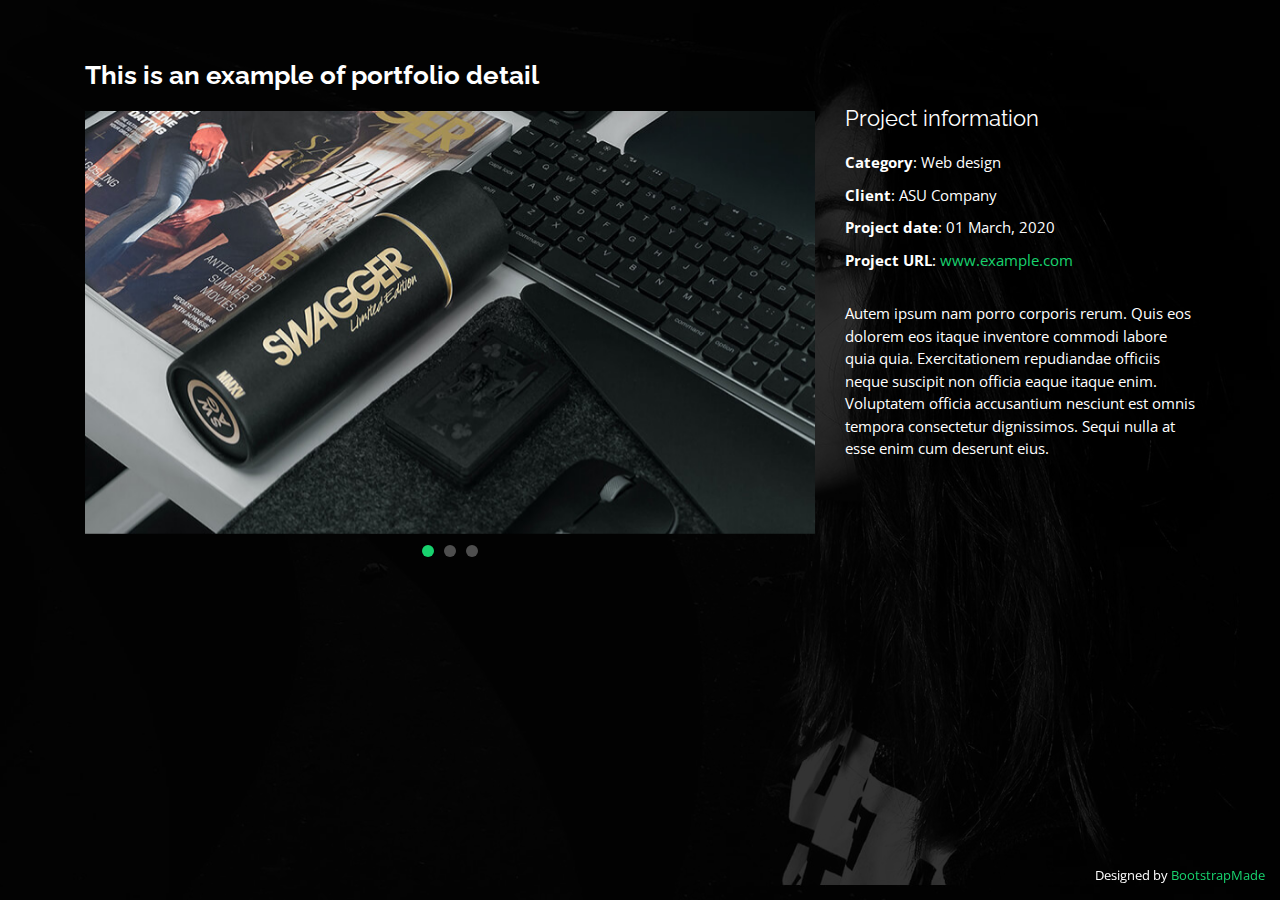
==== portfolio-details.html @ da1fe74c "add new layout" ====
<!DOCTYPE html>
<html lang="en">

<head>
  <meta charset="utf-8">
  <meta content="width=device-width, initial-scale=1.0" name="viewport">

  <title>Portfolio Details - Personal Bootstrap Template</title>
  <meta content="" name="descriptison">
  <meta content="" name="keywords">

  <!-- Favicons -->
  <link href="assets/img/favicon.png" rel="icon">
  <link href="assets/img/apple-touch-icon.png" rel="apple-touch-icon">

  <!-- Google Fonts -->
  <link href="https://fonts.googleapis.com/css?family=Open+Sans:300,300i,400,400i,600,600i,700,700i|Raleway:300,300i,400,400i,500,500i,600,600i,700,700i|Poppins:300,300i,400,400i,500,500i,600,600i,700,700i" rel="stylesheet">

  <!-- Vendor CSS Files -->
  <link href="assets/vendor/bootstrap/css/bootstrap.min.css" rel="stylesheet">
  <link href="assets/vendor/icofont/icofont.min.css" rel="stylesheet">
  <link href="assets/vendor/remixicon/remixicon.css" rel="stylesheet">
  <link href="assets/vendor/owl.carousel/assets/owl.carousel.min.css" rel="stylesheet">
  <link href="assets/vendor/boxicons/css/boxicons.min.css" rel="stylesheet">
  <link href="assets/vendor/venobox/venobox.css" rel="stylesheet">

  <!-- Template Main CSS File -->
  <link href="assets/css/style.css" rel="stylesheet">

  <!-- =======================================================
  * Template Name: Personal - v2.3.0
  * Template URL: https://bootstrapmade.com/personal-free-resume-bootstrap-template/
  * Author: BootstrapMade.com
  * License: https://bootstrapmade.com/license/
  ======================================================== -->
</head>

<body>

  <main id="main">

    <!-- ======= Portfolio Details ======= -->
    <div id="portfolio-details" class="portfolio-details">
      <div class="container">

        <div class="row">

          <div class="col-lg-8">
            <h2 class="portfolio-title">This is an example of portfolio detail</h2>
            <div class="owl-carousel portfolio-details-carousel">
              <img src="assets/img/portfolio/portfolio-details-1.jpg" class="img-fluid" alt="">
              <img src="assets/img/portfolio/portfolio-details-2.jpg" class="img-fluid" alt="">
              <img src="assets/img/portfolio/portfolio-details-3.jpg" class="img-fluid" alt="">
            </div>
          </div>

          <div class="col-lg-4 portfolio-info">
            <h3>Project information</h3>
            <ul>
              <li><strong>Category</strong>: Web design</li>
              <li><strong>Client</strong>: ASU Company</li>
              <li><strong>Project date</strong>: 01 March, 2020</li>
              <li><strong>Project URL</strong>: <a href="#">www.example.com</a></li>
            </ul>

            <p>
              Autem ipsum nam porro corporis rerum. Quis eos dolorem eos itaque inventore commodi labore quia quia. Exercitationem repudiandae officiis neque suscipit non officia eaque itaque enim. Voluptatem officia accusantium nesciunt est omnis tempora consectetur dignissimos. Sequi nulla at esse enim cum deserunt eius.
            </p>
          </div>

        </div>

      </div>
    </div><!-- End Portfolio Details -->

  </main><!-- End #main -->

  <div class="credits">
    <!-- All the links in the footer should remain intact. -->
    <!-- You can delete the links only if you purchased the pro version. -->
    <!-- Licensing information: https://bootstrapmade.com/license/ -->
    <!-- Purchase the pro version with working PHP/AJAX contact form: https://bootstrapmade.com/personal-free-resume-bootstrap-template/ -->
    Designed by <a href="https://bootstrapmade.com/">BootstrapMade</a>
  </div>

  <!-- Vendor JS Files -->
  <script src="assets/vendor/jquery/jquery.min.js"></script>
  <script src="assets/vendor/bootstrap/js/bootstrap.bundle.min.js"></script>
  <script src="assets/vendor/jquery.easing/jquery.easing.min.js"></script>
  <script src="assets/vendor/php-email-form/validate.js"></script>
  <script src="assets/vendor/waypoints/jquery.waypoints.min.js"></script>
  <script src="assets/vendor/counterup/counterup.min.js"></script>
  <script src="assets/vendor/owl.carousel/owl.carousel.min.js"></script>
  <script src="assets/vendor/isotope-layout/isotope.pkgd.min.js"></script>
  <script src="assets/vendor/venobox/venobox.min.js"></script>

  <!-- Template Main JS File -->
  <script src="assets/js/main.js"></script>

</body>

</html>
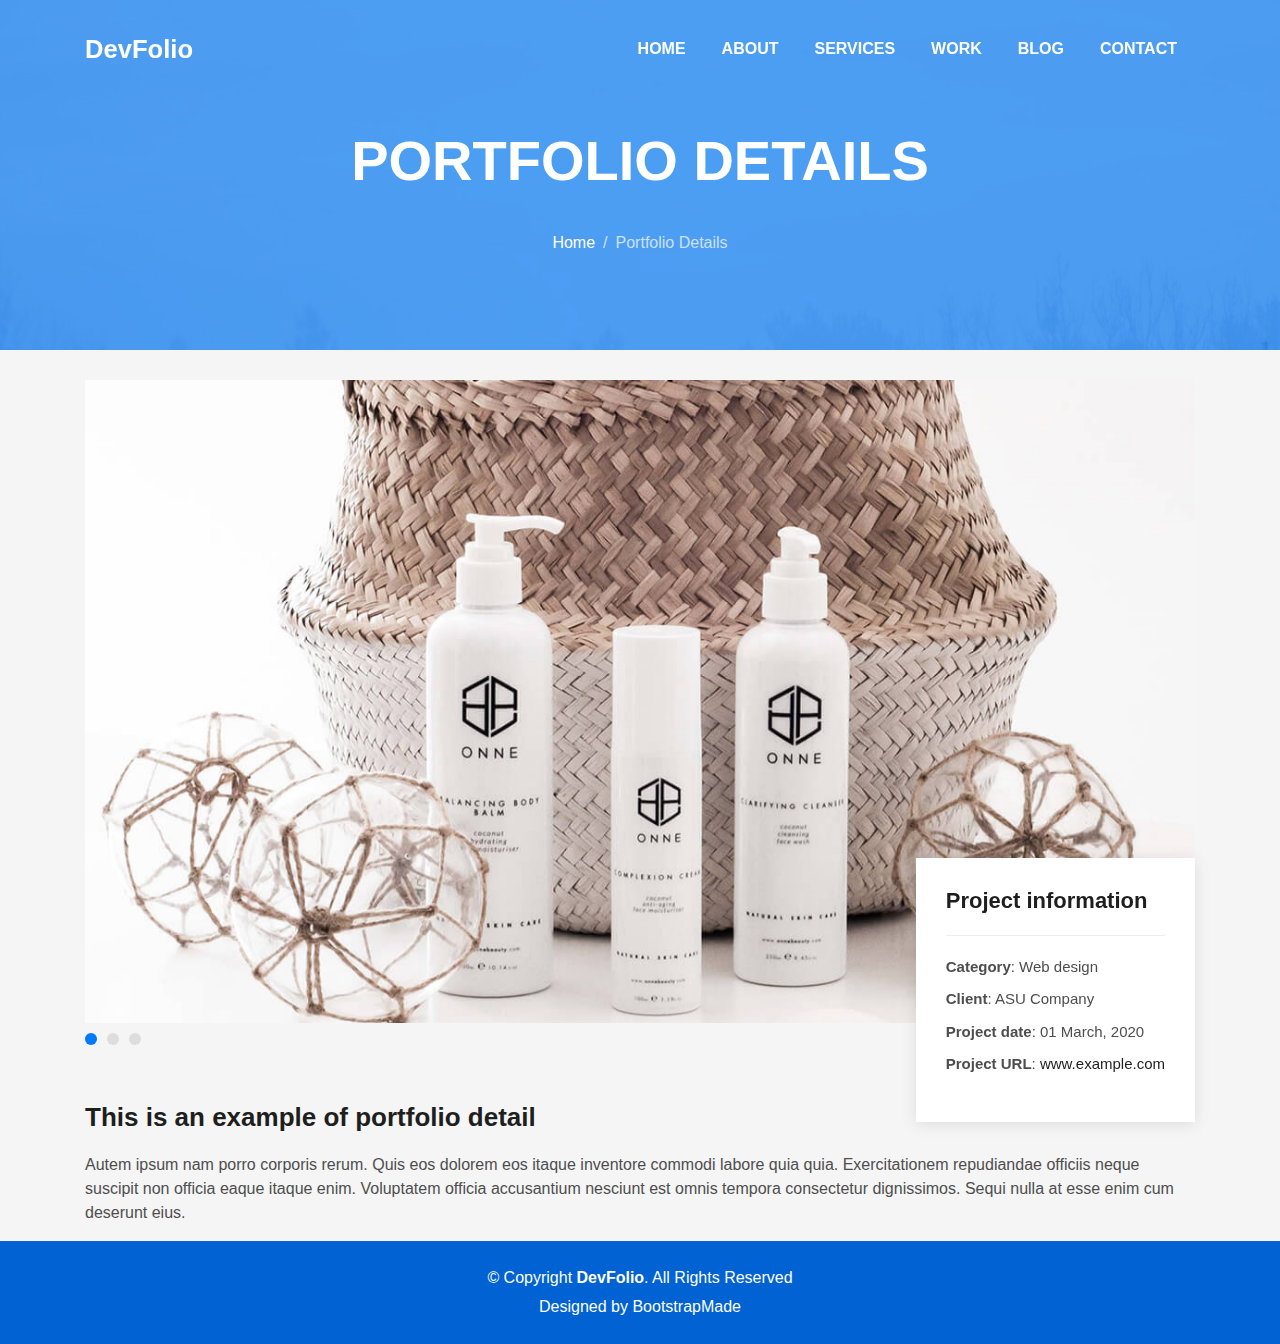
==== commit 4a8a255a: "new try" ====
--- a/portfolio-details.html
+++ b/portfolio-details.html
@@ -5,7 +5,7 @@
   <meta charset="utf-8">
   <meta content="width=device-width, initial-scale=1.0" name="viewport">
 
-  <title>Portfolio Details - Personal Bootstrap Template</title>
+  <title>DevFolio Bootstrap Portfolio Template - Portfolio Details</title>
   <meta content="" name="descriptison">
   <meta content="" name="keywords">
 
@@ -13,48 +13,92 @@
   <link href="assets/img/favicon.png" rel="icon">
   <link href="assets/img/apple-touch-icon.png" rel="apple-touch-icon">
 
-  <!-- Google Fonts -->
-  <link href="https://fonts.googleapis.com/css?family=Open+Sans:300,300i,400,400i,600,600i,700,700i|Raleway:300,300i,400,400i,500,500i,600,600i,700,700i|Poppins:300,300i,400,400i,500,500i,600,600i,700,700i" rel="stylesheet">
-
   <!-- Vendor CSS Files -->
   <link href="assets/vendor/bootstrap/css/bootstrap.min.css" rel="stylesheet">
-  <link href="assets/vendor/icofont/icofont.min.css" rel="stylesheet">
-  <link href="assets/vendor/remixicon/remixicon.css" rel="stylesheet">
+  <link href="assets/vendor/font-awesome/css/font-awesome.min.css" rel="stylesheet">
+  <link href="assets/vendor/ionicons/css/ionicons.min.css" rel="stylesheet">
   <link href="assets/vendor/owl.carousel/assets/owl.carousel.min.css" rel="stylesheet">
-  <link href="assets/vendor/boxicons/css/boxicons.min.css" rel="stylesheet">
   <link href="assets/vendor/venobox/venobox.css" rel="stylesheet">
 
   <!-- Template Main CSS File -->
   <link href="assets/css/style.css" rel="stylesheet">
 
   <!-- =======================================================
-  * Template Name: Personal - v2.3.0
-  * Template URL: https://bootstrapmade.com/personal-free-resume-bootstrap-template/
+  * Template Name: DevFolio - v2.3.0
+  * Template URL: https://bootstrapmade.com/devfolio-bootstrap-portfolio-html-template/
   * Author: BootstrapMade.com
   * License: https://bootstrapmade.com/license/
   ======================================================== -->
 </head>
 
-<body>
+<body id="page-top">
+
+  <!-- ======= Header/ Navbar ======= -->
+  <nav class="navbar navbar-b navbar-trans navbar-expand-md fixed-top" id="mainNav">
+    <div class="container">
+      <a class="navbar-brand js-scroll" href="#page-top">DevFolio</a>
+      <button class="navbar-toggler collapsed" type="button" data-toggle="collapse" data-target="#navbarDefault" aria-controls="navbarDefault" aria-expanded="false" aria-label="Toggle navigation">
+        <span></span>
+        <span></span>
+        <span></span>
+      </button>
+      <div class="navbar-collapse collapse justify-content-end" id="navbarDefault">
+        <ul class="navbar-nav">
+          <li class="nav-item">
+            <a class="nav-link js-scroll active" href="index.html">Home</a>
+          </li>
+          <li class="nav-item">
+            <a class="nav-link js-scroll" href="#about">About</a>
+          </li>
+          <li class="nav-item">
+            <a class="nav-link js-scroll" href="#service">Services</a>
+          </li>
+          <li class="nav-item">
+            <a class="nav-link js-scroll" href="#work">Work</a>
+          </li>
+          <li class="nav-item">
+            <a class="nav-link js-scroll" href="#blog">Blog</a>
+          </li>
+          <li class="nav-item">
+            <a class="nav-link js-scroll" href="#contact">Contact</a>
+          </li>
+        </ul>
+      </div>
+    </div>
+  </nav>
+
+  <div class="intro intro-single route bg-image" style="background-image: url(assets/img/overlay-bg.jpg)">
+    <div class="overlay-mf"></div>
+    <div class="intro-content display-table">
+      <div class="table-cell">
+        <div class="container">
+          <h2 class="intro-title mb-4">Portfolio Details</h2>
+          <ol class="breadcrumb d-flex justify-content-center">
+            <li class="breadcrumb-item">
+              <a href="#">Home</a>
+            </li>
+            <li class="breadcrumb-item active">Portfolio Details</li>
+          </ol>
+        </div>
+      </div>
+    </div>
+  </div>
 
   <main id="main">
 
-    <!-- ======= Portfolio Details ======= -->
-    <div id="portfolio-details" class="portfolio-details">
+    <!-- ======= Portfolio Details Section ======= -->
+    <section class="portfolio-details">
       <div class="container">
 
-        <div class="row">
+        <div class="portfolio-details-container">
 
-          <div class="col-lg-8">
-            <h2 class="portfolio-title">This is an example of portfolio detail</h2>
-            <div class="owl-carousel portfolio-details-carousel">
-              <img src="assets/img/portfolio/portfolio-details-1.jpg" class="img-fluid" alt="">
-              <img src="assets/img/portfolio/portfolio-details-2.jpg" class="img-fluid" alt="">
-              <img src="assets/img/portfolio/portfolio-details-3.jpg" class="img-fluid" alt="">
-            </div>
+          <div class="owl-carousel portfolio-details-carousel">
+            <img src="assets/img/portfolio-details-1.jpg" class="img-fluid" alt="">
+            <img src="assets/img/portfolio-details-2.jpg" class="img-fluid" alt="">
+            <img src="assets/img/portfolio-details-3.jpg" class="img-fluid" alt="">
           </div>
 
-          <div class="col-lg-4 portfolio-info">
+          <div class="portfolio-info">
             <h3>Project information</h3>
             <ul>
               <li><strong>Category</strong>: Web design</li>
@@ -62,26 +106,45 @@
               <li><strong>Project date</strong>: 01 March, 2020</li>
               <li><strong>Project URL</strong>: <a href="#">www.example.com</a></li>
             </ul>
-
-            <p>
-              Autem ipsum nam porro corporis rerum. Quis eos dolorem eos itaque inventore commodi labore quia quia. Exercitationem repudiandae officiis neque suscipit non officia eaque itaque enim. Voluptatem officia accusantium nesciunt est omnis tempora consectetur dignissimos. Sequi nulla at esse enim cum deserunt eius.
-            </p>
           </div>
 
         </div>
 
+        <div class="portfolio-description">
+          <h2>This is an example of portfolio detail</h2>
+          <p>
+            Autem ipsum nam porro corporis rerum. Quis eos dolorem eos itaque inventore commodi labore quia quia. Exercitationem repudiandae officiis neque suscipit non officia eaque itaque enim. Voluptatem officia accusantium nesciunt est omnis tempora consectetur dignissimos. Sequi nulla at esse enim cum deserunt eius.
+          </p>
+        </div>
       </div>
-    </div><!-- End Portfolio Details -->
+    </section><!-- End Portfolio Details Section -->
 
   </main><!-- End #main -->
 
-  <div class="credits">
-    <!-- All the links in the footer should remain intact. -->
-    <!-- You can delete the links only if you purchased the pro version. -->
-    <!-- Licensing information: https://bootstrapmade.com/license/ -->
-    <!-- Purchase the pro version with working PHP/AJAX contact form: https://bootstrapmade.com/personal-free-resume-bootstrap-template/ -->
-    Designed by <a href="https://bootstrapmade.com/">BootstrapMade</a>
-  </div>
+  <!-- ======= Footer ======= -->
+  <footer>
+    <div class="container">
+      <div class="row">
+        <div class="col-sm-12">
+          <div class="copyright-box">
+            <p class="copyright">&copy; Copyright <strong>DevFolio</strong>. All Rights Reserved</p>
+            <div class="credits">
+              <!--
+              All the links in the footer should remain intact.
+              You can delete the links only if you purchased the pro version.
+              Licensing information: https://bootstrapmade.com/license/
+              Purchase the pro version with working PHP/AJAX contact form: https://bootstrapmade.com/buy/?theme=DevFolio
+            -->
+              Designed by <a href="https://bootstrapmade.com/">BootstrapMade</a>
+            </div>
+          </div>
+        </div>
+      </div>
+    </div>
+  </footer><!-- End  Footer -->
+
+  <a href="#" class="back-to-top"><i class="fa fa-chevron-up"></i></a>
+  <div id="preloader"></div>
 
   <!-- Vendor JS Files -->
   <script src="assets/vendor/jquery/jquery.min.js"></script>
@@ -89,9 +152,9 @@
   <script src="assets/vendor/jquery.easing/jquery.easing.min.js"></script>
   <script src="assets/vendor/php-email-form/validate.js"></script>
   <script src="assets/vendor/waypoints/jquery.waypoints.min.js"></script>
-  <script src="assets/vendor/counterup/counterup.min.js"></script>
+  <script src="assets/vendor/counterup/jquery.counterup.min.js"></script>
   <script src="assets/vendor/owl.carousel/owl.carousel.min.js"></script>
-  <script src="assets/vendor/isotope-layout/isotope.pkgd.min.js"></script>
+  <script src="assets/vendor/typed.js/typed.min.js"></script>
   <script src="assets/vendor/venobox/venobox.min.js"></script>
 
   <!-- Template Main JS File -->
--- a/assets/css/style.css
+++ b/assets/css/style.css
@@ -1,6 +1,6 @@
 /**
-* Template Name: Personal - v2.3.0
-* Template URL: https://bootstrapmade.com/personal-free-resume-bootstrap-template/
+* Template Name: DevFolio - v2.3.0
+* Template URL: https://bootstrapmade.com/devfolio-bootstrap-portfolio-html-template/
 * Author: BootstrapMade.com
 * License: https://bootstrapmade.com/license/
 */
@@ -9,943 +9,1042 @@
 # General
 --------------------------------------------------------------*/
 body {
-  font-family: "Open Sans", sans-serif;
-  background-color: #040404;
-  color: #fff;
+  background-color: #f5f5f5;
+  color: #4e4e4e;
+}
+
+h1,
+h2,
+h3,
+h4,
+h5,
+h6 {
+  color: #1e1e1e;
+}
+
+a {
+  color: #1e1e1e;
+  transition: all 0.5s ease-in-out;
+}
+
+a:hover {
+  color: #0078ff;
+  text-decoration: none;
+  transition: all 0.5s ease-in-out;
+}
+
+.p-r {
   position: relative;
-  background: transparent;
-}
-
-body::before {
-  content: "";
+}
+
+.color-a {
+  color: #0078ff;
+}
+
+.color-d {
+  color: #f5f5f5;
+}
+
+.color-text-a {
+  color: #4e4e4e;
+}
+
+.box-shadow, .paralax-mf, .service-box, .work-box, .card-blog {
+  box-shadow: 0 13px 8px -10px rgba(0, 0, 0, 0.1);
+}
+
+.box-shadow-a, .button:hover {
+  box-shadow: 0 0 0 4px #cde1f8;
+}
+
+.display-5 {
+  font-size: 2.5rem;
+  font-weight: 300;
+  line-height: 1.1;
+}
+
+.display-6 {
+  font-size: 2rem;
+  font-weight: 300;
+  line-height: 1.1;
+}
+
+.avatar {
+  width: 32px;
+  height: 32px;
+  margin-right: 4px;
+  overflow: hidden;
+}
+
+.bg-image {
+  background-repeat: no-repeat;
+  background-attachment: fixed;
+  background-size: cover;
+  background-position: center center;
+}
+
+@media (max-width: 1024px) {
+  .bg-image {
+    background-attachment: scroll;
+  }
+}
+
+.overlay-mf {
+  background-color: #0078ff;
+}
+
+.overlay-mf {
+  position: absolute;
+  top: 0;
+  left: 0px;
+  padding: 0;
+  height: 100%;
+  width: 100%;
+  opacity: .7;
+}
+
+.paralax-mf {
+  position: relative;
+  padding: 8rem 0;
+}
+
+.display-table {
+  width: 100%;
+  height: 100%;
+  display: table;
+}
+
+.table-cell {
+  display: table-cell;
+  vertical-align: middle;
+}
+
+/*--/ Sections /--*/
+.sect-4 {
+  padding: 4rem 0;
+}
+
+.sect-pt4 {
+  padding-top: 4rem;
+}
+
+.sect-mt4 {
+  margin-top: 4rem;
+}
+
+/*--/ Title s /--*/
+.title-s {
+  font-weight: 600;
+  color: #1e1e1e;
+  font-size: 1.1rem;
+}
+
+/*--/ Title A /--*/
+.title-box {
+  margin-bottom: 4rem;
+}
+
+.title-a {
+  font-size: 3rem;
+  font-weight: bold;
+  text-transform: uppercase;
+}
+
+.subtitle-a {
+  color: #4e4e4e;
+}
+
+.line-mf {
+  width: 40px;
+  height: 5px;
+  background-color: #0078ff;
+  margin: 0 auto;
+}
+
+/*--/ Title Left /--*/
+.title-box-2 {
+  margin-bottom: 3rem;
+}
+
+.title-left {
+  font-size: 2rem;
+  position: relative;
+}
+
+.title-left:before {
+  content: '';
+  position: absolute;
+  height: 3px;
+  background-color: #0078ff;
+  width: 100px;
+  bottom: -12px;
+}
+
+/*------/ Box /------*/
+.box-pl2 {
+  padding-left: 2rem;
+}
+
+.box-shadow-full {
+  padding: 3rem 1.25rem;
+  position: relative;
+  background-color: #fff;
+  margin-bottom: 3rem;
+  z-index: 2;
+  box-shadow: 0 1px 1px 0 rgba(0, 0, 0, 0.06), 0 2px 5px 0 rgba(0, 0, 0, 0.2);
+}
+
+@media (min-width: 768px) {
+  .box-shadow-full {
+    padding: 3rem;
+  }
+}
+
+/*------/ Socials /------*/
+.socials {
+  padding: 1.5rem 0;
+}
+
+.socials ul li {
+  display: inline-block;
+}
+
+.socials .ico-circle {
+  height: 40px;
+  width: 40px;
+  font-size: 1.7rem;
+  border-radius: 50%;
+  line-height: 1.4;
+  margin: 0 15px 0 0;
+  box-shadow: 0 0 0 3px #0078ff;
+  transition: all 500ms ease;
+}
+
+.socials .ico-circle:hover {
+  background-color: #0078ff;
+  color: #fff;
+  box-shadow: 0 0 0 3px #cde1f8;
+  transition: all 500ms ease;
+}
+
+/*------/ Ul resect /------*/
+.ul-resect, .socials ul, .list-ico, .blog-wrapper .post-meta ul, .box-comments .list-comments, .widget-sidebar .list-sidebar, .widget-tags ul {
+  list-style: none;
+  padding-left: 0;
+  margin-bottom: 0;
+}
+
+.list-ico {
+  line-height: 2;
+}
+
+.list-ico span {
+  color: #0078ff;
+  margin-right: 10px;
+}
+
+/*------/ Ico Circle /------*/
+.ico-circle {
+  height: 100px;
+  width: 100px;
+  font-size: 2rem;
+  border-radius: 50%;
+  line-height: 1.55;
+  margin: 0 auto;
+  text-align: center;
+  box-shadow: 0 0 0 10px #0078ff;
+  display: block;
+}
+
+/*------/ Owl Carousel /------*/
+.owl-theme .owl-dots {
+  text-align: center;
+  margin-top: 18px;
+}
+
+.owl-theme .owl-dots .owl-dot {
+  display: inline-block;
+}
+
+.owl-theme .owl-dots .owl-dot span {
+  width: 18px;
+  height: 7px;
+  margin: 5px 5px;
+  background: #cde1f8;
+  border: 0px solid #cde1f8;
+  display: block;
+  transition: all 0.6s ease-in-out;
+  cursor: pointer;
+}
+
+.owl-theme .owl-dots .owl-dot:hover span {
+  background-color: #cde1f8;
+}
+
+.owl-theme .owl-dots .owl-dot.active span {
+  background-color: #1B1B1B;
+  width: 25px;
+}
+
+/*--/ Scrolltop s /--*/
+.scrolltop-mf {
+  position: relative;
+  display: none;
+}
+
+.scrolltop-mf span {
+  z-index: 999;
   position: fixed;
-  background: #040404 url("../img/bg.jpg") top right no-repeat;
-  background-size: cover;
-  left: 0;
-  right: 0;
-  top: 0;
-  height: 100vh;
-  z-index: -1;
-}
-
-@media (min-width: 1024px) {
-  body::before {
-    background-attachment: fixed;
-  }
-}
-
-a {
-  color: #18d26e;
-}
-
-a:hover {
-  color: #35e888;
-  text-decoration: none;
-}
-
-h1, h2, h3, h4, h5, h6 {
-  font-family: "Raleway", sans-serif;
-}
-
-/*--------------------------------------------------------------
-# Header
---------------------------------------------------------------*/
-#header {
-  transition: ease-in-out 0.3s;
-  position: relative;
-  height: 100vh;
-  display: flex;
-  align-items: center;
-  z-index: 997;
-  overflow-y: auto;
-}
-
-#header * {
-  transition: ease-in-out 0.3s;
-}
-
-#header h1 {
-  font-size: 48px;
-  margin: 0;
-  padding: 0;
+  width: 42px;
+  height: 42px;
+  background-color: #0078ff;
+  opacity: .7;
+  font-size: 1.6rem;
+  line-height: 1.5;
+  text-align: center;
+  color: #fff;
+  top: auto;
+  left: auto;
+  right: 30px;
+  bottom: 50px;
+  cursor: pointer;
+  border-radius: 50%;
+}
+
+/*------/ Back to top button /------*/
+.back-to-top {
+  position: fixed;
+  display: none;
+  background: #0078ff;
+  color: #fff;
+  width: 44px;
+  height: 44px;
+  text-align: center;
   line-height: 1;
-  font-weight: 700;
-  font-family: "Poppins", sans-serif;
-}
-
-#header h1 a, #header h1 a:hover {
-  color: #fff;
-  line-height: 1;
-  display: inline-block;
-}
-
-#header h2 {
-  font-size: 24px;
-  margin-top: 20px;
-  color: rgba(255, 255, 255, 0.8);
-}
-
-#header h2 span {
-  color: #fff;
-  border-bottom: 2px solid #18d26e;
-  padding-bottom: 6px;
-}
-
-#header img {
-  padding: 0;
-  margin: 0;
-}
-
-#header .social-links {
-  margin-top: 40px;
-  display: flex;
-}
-
-#header .social-links a {
   font-size: 16px;
-  display: flex;
-  justify-content: center;
-  align-items: center;
-  background: rgba(255, 255, 255, 0.1);
-  color: #fff;
-  line-height: 1;
-  margin-right: 8px;
   border-radius: 50%;
-  width: 40px;
-  height: 40px;
-}
-
-#header .social-links a:hover {
-  background: #18d26e;
-}
-
-@media (max-width: 992px) {
-  #header h1 {
-    font-size: 36px;
-  }
-  #header h2 {
-    font-size: 20px;
-    line-height: 30px;
-  }
-  #header .social-links {
-    margin-top: 15px;
-  }
-  #header .container {
-    display: flex;
-    flex-direction: column;
-    align-items: center;
-  }
-}
-
-/*--------------------------------------------------------------
-# Navigation Menu
---------------------------------------------------------------*/
-/* Desktop Navigation */
-.nav-menu {
-  margin-top: 35px;
-}
-
-.nav-menu ul {
-  display: flex;
-  margin: 0;
-  padding: 0;
-  list-style: none;
-}
-
-.nav-menu li + li {
-  margin-left: 30px;
-}
-
-.nav-menu a {
-  display: block;
-  position: relative;
-  color: rgba(255, 255, 255, 0.7);
-  font-size: 16px;
-  font-family: "Poppins", sans-serif;
-  font-weight: 400;
-}
-
-.nav-menu a:before {
-  content: "";
-  position: absolute;
-  width: 0;
-  height: 2px;
-  bottom: -4px;
-  left: 0;
-  background-color: #18d26e;
-  visibility: hidden;
-  width: 0px;
-  transition: all 0.3s ease-in-out 0s;
-}
-
-.nav-menu a:hover:before, .nav-menu li:hover > a:before, .nav-menu .active > a:before {
-  visibility: visible;
-  width: 25px;
-}
-
-.nav-menu a:hover, .nav-menu .active > a, .nav-menu li:hover > a {
-  color: #fff;
-  text-decoration: none;
-}
-
-/* Mobile Navigation */
-.mobile-nav-toggle {
-  position: fixed;
-  right: 15px;
-  top: 15px;
-  z-index: 9998;
-  border: 0;
-  background: none;
-  font-size: 24px;
-  transition: all 0.4s;
-  outline: none !important;
-  line-height: 1;
-  cursor: pointer;
-  text-align: right;
-}
-
-.mobile-nav-toggle i {
-  color: #fff;
-}
-
-.mobile-nav {
-  position: fixed;
-  top: 55px;
   right: 15px;
   bottom: 15px;
-  left: 15px;
-  z-index: 9999;
-  overflow-y: auto;
-  background: rgba(0, 0, 0, 0.7);
-  transition: ease-in-out 0.2s;
-  opacity: 0;
-  visibility: hidden;
-  border-radius: 10px;
-  padding: 10px 0;
-  border: 2px solid rgba(255, 255, 255, 0.12);
-}
-
-.mobile-nav * {
-  margin: 0;
-  padding: 0;
-  list-style: none;
-}
-
-.mobile-nav a {
-  display: block;
-  position: relative;
-  color: #fff;
-  padding: 10px 20px;
-  font-weight: 500;
-  outline: none;
-}
-
-.mobile-nav a:hover, .mobile-nav .active > a, .mobile-nav li:hover > a {
-  color: #18d26e;
-  text-decoration: none;
-}
-
-.mobile-nav-overly {
-  width: 100%;
-  height: 100%;
-  z-index: 9997;
-  top: 0;
-  left: 0;
+  transition: background 0.5s;
+  z-index: 11;
+}
+
+.back-to-top i {
+  padding-top: 12px;
+  color: #fff;
+}
+
+@media (max-width: 768px) {
+  .back-to-top {
+    bottom: 15px;
+  }
+}
+
+/*------/ Prelaoder /------*/
+#preloader {
   position: fixed;
-  background: rgba(9, 9, 9, 0.6);
-  overflow: hidden;
-  display: none;
-  transition: ease-in-out 0.2s;
-}
-
-.mobile-nav-active {
-  overflow: hidden;
-}
-
-.mobile-nav-active .mobile-nav {
-  opacity: 1;
-  visibility: visible;
-}
-
-.mobile-nav-active .mobile-nav-toggle i {
-  color: #fff;
-}
-
-/* Header Top */
-#header.header-top {
-  height: 80px;
-  position: fixed;
-  left: 0;
-  top: 0;
-  right: 0;
-  background: rgba(0, 0, 0, 0.9);
-}
-
-#header.header-top .social-links, #header.header-top h2 {
-  display: none;
-}
-
-#header.header-top h1 {
-  margin-right: auto;
-  font-size: 36px;
-}
-
-#header.header-top .container {
-  display: flex;
-  align-items: center;
-}
-
-#header.header-top .nav-menu {
-  margin: 0;
-}
-
-@media (max-width: 768px) {
-  #header.header-top {
-    height: 60px;
-  }
-  #header.header-top h1 {
-    font-size: 26px;
-  }
-}
-
-/*--------------------------------------------------------------
-# Sections General
---------------------------------------------------------------*/
-section {
-  overflow: hidden;
-  position: absolute;
-  width: 100%;
-  top: 140px;
-  bottom: 100%;
-  opacity: 0;
-  transition: ease-in-out 0.4s;
-  z-index: 2;
-}
-
-section.section-show {
-  top: 100px;
-  bottom: auto;
-  opacity: 1;
-  padding-bottom: 45px;
-}
-
-section .container {
-  background: rgba(0, 0, 0, 0.9);
-  padding: 30px;
-}
-
-@media (max-width: 768px) {
-  section {
-    top: 120px;
-  }
-  section.section-show {
-    top: 80px;
-  }
-}
-
-.section-title h2 {
-  font-size: 14px;
-  font-weight: 500;
-  padding: 0;
-  line-height: 1px;
-  margin: 0 0 20px 0;
-  letter-spacing: 2px;
-  text-transform: uppercase;
-  color: #aaaaaa;
-  font-family: "Poppins", sans-serif;
-}
-
-.section-title h2::after {
-  content: "";
-  width: 120px;
-  height: 1px;
-  display: inline-block;
-  background: #4ceb95;
-  margin: 4px 10px;
-}
-
-.section-title p {
-  margin: 0;
-  margin: -15px 0 15px 0;
-  font-size: 36px;
-  font-weight: 700;
-  text-transform: uppercase;
-  font-family: "Poppins", sans-serif;
-  color: #fff;
-}
-
-/*--------------------------------------------------------------
-# About
---------------------------------------------------------------*/
-.about-me .content h3 {
-  font-weight: 700;
-  font-size: 26px;
-  color: #18d26e;
-}
-
-.about-me .content ul {
-  list-style: none;
-  padding: 0;
-}
-
-.about-me .content ul li {
-  padding-bottom: 10px;
-}
-
-.about-me .content ul i {
-  font-size: 20px;
-  padding-right: 2px;
-  color: #18d26e;
-}
-
-.about-me .content p:last-child {
-  margin-bottom: 0;
-}
-
-/*--------------------------------------------------------------
-# Counts
---------------------------------------------------------------*/
-.counts {
-  padding: 70px 0 60px;
-}
-
-.counts .count-box {
-  padding: 30px 30px 25px 30px;
-  width: 100%;
-  position: relative;
-  text-align: center;
-  background: rgba(255, 255, 255, 0.08);
-}
-
-.counts .count-box i {
-  position: absolute;
-  top: -25px;
-  left: 50%;
-  transform: translateX(-50%);
-  font-size: 24px;
-  background: rgba(255, 255, 255, 0.1);
-  padding: 12px;
-  color: #18d26e;
-  border-radius: 50px;
-}
-
-.counts .count-box span {
-  font-size: 36px;
-  display: block;
-  font-weight: 600;
-  color: #fff;
-}
-
-.counts .count-box p {
-  padding: 0;
-  margin: 0;
-  font-family: "Raleway", sans-serif;
-  font-size: 14px;
-}
-
-/*--------------------------------------------------------------
-# Skills
---------------------------------------------------------------*/
-.skills .progress {
-  height: 50px;
-  display: block;
-  background: none;
-}
-
-.skills .progress .skill {
-  padding: 10px 0;
-  margin: 0 0 6px 0;
-  text-transform: uppercase;
-  display: block;
-  font-weight: 600;
-  font-family: "Poppins", sans-serif;
-  color: #fff;
-}
-
-.skills .progress .skill .val {
-  float: right;
-  font-style: normal;
-}
-
-.skills .progress-bar-wrap {
-  background: rgba(255, 255, 255, 0.15);
-}
-
-.skills .progress-bar {
-  width: 1px;
-  height: 10px;
-  transition: .9s;
-  background-color: #18d26e;
-}
-
-/*--------------------------------------------------------------
-# Interests
---------------------------------------------------------------*/
-.interests .icon-box {
-  display: flex;
-  align-items: center;
-  padding: 20px;
-  background: rgba(255, 255, 255, 0.08);
-  transition: ease-in-out 0.3s;
-}
-
-.interests .icon-box i {
-  font-size: 32px;
-  padding-right: 10px;
-  line-height: 1;
-}
-
-.interests .icon-box h3 {
-  font-weight: 700;
-  margin: 0;
-  padding: 0;
-  line-height: 1;
-  font-size: 16px;
-  color: #fff;
-}
-
-.interests .icon-box:hover {
-  background: rgba(255, 255, 255, 0.12);
-}
-
-/*--------------------------------------------------------------
-# Testimonials
---------------------------------------------------------------*/
-.testimonials .testimonial-item {
-  box-sizing: content-box;
-  min-height: 320px;
-}
-
-.testimonials .testimonial-item .testimonial-img {
-  width: 90px;
-  border-radius: 50%;
-  margin: -40px 0 0 40px;
-  position: relative;
-  z-index: 2;
-  border: 6px solid rgba(255, 255, 255, 0.12);
-}
-
-.testimonials .testimonial-item h3 {
-  font-size: 18px;
-  font-weight: bold;
-  margin: 10px 0 5px 45px;
-  color: #fff;
-}
-
-.testimonials .testimonial-item h4 {
-  font-size: 14px;
-  color: #999;
-  margin: 0 0 0 45px;
-}
-
-.testimonials .testimonial-item .quote-icon-left, .testimonials .testimonial-item .quote-icon-right {
-  color: rgba(255, 255, 255, 0.25);
-  font-size: 26px;
-}
-
-.testimonials .testimonial-item .quote-icon-left {
-  display: inline-block;
-  left: -5px;
-  position: relative;
-}
-
-.testimonials .testimonial-item .quote-icon-right {
-  display: inline-block;
-  right: -5px;
-  position: relative;
-  top: 10px;
-}
-
-.testimonials .testimonial-item p {
-  font-style: italic;
-  margin: 0 15px 0 15px;
-  padding: 20px 20px 60px 20px;
-  background: rgba(255, 255, 255, 0.1);
-  position: relative;
-  border-radius: 6px;
-  position: relative;
-  z-index: 1;
-}
-
-.testimonials .owl-nav, .testimonials .owl-dots {
-  margin-top: 5px;
-  text-align: center;
-}
-
-.testimonials .owl-dot {
-  display: inline-block;
-  margin: 0 5px;
-  width: 12px;
-  height: 12px;
-  border-radius: 50%;
-  background-color: rgba(255, 255, 255, 0.3) !important;
-}
-
-.testimonials .owl-dot.active {
-  background-color: #18d26e !important;
-}
-
-@media (max-width: 767px) {
-  .testimonials {
-    margin: 30px 10px;
-  }
-}
-
-/*--------------------------------------------------------------
-# Resume
---------------------------------------------------------------*/
-.resume .resume-title {
-  font-size: 26px;
-  font-weight: 700;
-  margin-top: 20px;
-  margin-bottom: 20px;
-  color: #fff;
-}
-
-.resume .resume-item {
-  padding: 0 0 20px 20px;
-  margin-top: -2px;
-  border-left: 2px solid rgba(255, 255, 255, 0.2);
-  position: relative;
-}
-
-.resume .resume-item h4 {
-  line-height: 18px;
-  font-size: 18px;
-  font-weight: 600;
-  text-transform: uppercase;
-  font-family: "Poppins", sans-serif;
-  color: #18d26e;
-  margin-bottom: 10px;
-}
-
-.resume .resume-item h5 {
-  font-size: 16px;
-  background: rgba(255, 255, 255, 0.15);
-  padding: 5px 15px;
-  display: inline-block;
-  font-weight: 600;
-  margin-bottom: 10px;
-}
-
-.resume .resume-item ul {
-  padding-left: 20px;
-}
-
-.resume .resume-item ul li {
-  padding-bottom: 10px;
-}
-
-.resume .resume-item:last-child {
-  padding-bottom: 0;
-}
-
-.resume .resume-item::before {
-  content: "";
-  position: absolute;
-  width: 16px;
-  height: 16px;
-  border-radius: 50px;
-  left: -9px;
-  top: 0;
-  background: #18d26e;
-  border: 2px solid #18d26e;
-}
-
-/*--------------------------------------------------------------
-# Services
---------------------------------------------------------------*/
-.services .icon-box {
-  text-align: center;
-  background: rgba(204, 204, 204, 0.1);
-  padding: 80px 20px;
-  transition: all ease-in-out 0.3s;
-}
-
-.services .icon-box .icon {
-  margin: 0 auto;
-  width: 64px;
-  height: 64px;
-  background: #18d26e;
-  border-radius: 5px;
-  transition: all .3s ease-out 0s;
-  display: flex;
-  align-items: center;
-  justify-content: center;
-  margin-bottom: 20px;
-  transform-style: preserve-3d;
-}
-
-.services .icon-box .icon i {
-  color: #fff;
-  font-size: 28px;
-}
-
-.services .icon-box .icon::before {
-  position: absolute;
-  content: '';
-  left: -8px;
-  top: -8px;
-  height: 100%;
-  width: 100%;
-  background: rgba(255, 255, 255, 0.15);
-  border-radius: 5px;
-  transition: all .3s ease-out 0s;
-  transform: translateZ(-1px);
-}
-
-.services .icon-box h4 {
-  font-weight: 700;
-  margin-bottom: 15px;
-  font-size: 24px;
-}
-
-.services .icon-box h4 a {
-  color: #fff;
-}
-
-.services .icon-box p {
-  line-height: 24px;
-  font-size: 14px;
-  margin-bottom: 0;
-}
-
-.services .icon-box:hover {
-  background: #18d26e;
-  border-color: #18d26e;
-}
-
-.services .icon-box:hover .icon {
-  background: #fff;
-}
-
-.services .icon-box:hover .icon i {
-  color: #18d26e;
-}
-
-.services .icon-box:hover .icon::before {
-  background: #35e888;
-}
-
-.services .icon-box:hover h4 a, .services .icon-box:hover p {
-  color: #fff;
-}
-
-/*--------------------------------------------------------------
-# Portfolio
---------------------------------------------------------------*/
-.portfolio .portfolio-item {
-  margin-bottom: 30px;
-}
-
-.portfolio #portfolio-flters {
-  padding: 0;
-  margin: 0 auto 15px auto;
-  list-style: none;
-  text-align: center;
-  border-radius: 50px;
-  padding: 2px 15px;
-}
-
-.portfolio #portfolio-flters li {
-  cursor: pointer;
-  display: inline-block;
-  padding: 8px 16px 10px 16px;
-  font-size: 14px;
-  font-weight: 600;
-  line-height: 1;
-  text-transform: uppercase;
-  color: #fff;
-  background: rgba(255, 255, 255, 0.1);
-  margin: 0 3px 10px 3px;
-  transition: all 0.3s ease-in-out;
-  border-radius: 4px;
-}
-
-.portfolio #portfolio-flters li:hover, .portfolio #portfolio-flters li.filter-active {
-  background: #18d26e;
-}
-
-.portfolio #portfolio-flters li:last-child {
-  margin-right: 0;
-}
-
-.portfolio .portfolio-wrap {
-  transition: 0.3s;
-  position: relative;
-  overflow: hidden;
-  z-index: 1;
-  background: rgba(0, 0, 0, 0.6);
-}
-
-.portfolio .portfolio-wrap::before {
-  content: "";
-  background: rgba(0, 0, 0, 0.6);
-  position: absolute;
-  left: 30px;
-  right: 30px;
-  top: 30px;
-  bottom: 30px;
-  transition: all ease-in-out 0.3s;
-  z-index: 2;
-  opacity: 0;
-}
-
-.portfolio .portfolio-wrap .portfolio-info {
-  opacity: 0;
-  position: absolute;
   top: 0;
   left: 0;
   right: 0;
   bottom: 0;
+  z-index: 9999;
+  overflow: hidden;
+  background: #fff;
+}
+
+#preloader:before {
+  content: "";
+  position: fixed;
+  top: calc(50% - 30px);
+  left: calc(50% - 30px);
+  border: 6px solid #f2f2f2;
+  border-top: 6px solid #0078ff;
+  border-radius: 50%;
+  width: 60px;
+  height: 60px;
+  -webkit-animation: animate-preloader 1s linear infinite;
+  animation: animate-preloader 1s linear infinite;
+}
+
+@-webkit-keyframes animate-preloader {
+  0% {
+    transform: rotate(0deg);
+  }
+  100% {
+    transform: rotate(360deg);
+  }
+}
+
+@keyframes animate-preloader {
+  0% {
+    transform: rotate(0deg);
+  }
+  100% {
+    transform: rotate(360deg);
+  }
+}
+
+/*------/ Button /------*/
+.button {
+  display: inline-block;
+  padding: .3rem .6rem;
   text-align: center;
-  z-index: 3;
-  transition: all ease-in-out 0.3s;
-  display: flex;
-  flex-direction: column;
-  justify-content: center;
-  align-items: center;
-}
-
-.portfolio .portfolio-wrap .portfolio-info::before {
+  vertical-align: middle;
+  -webkit-user-select: none;
+  -moz-user-select: none;
+  -ms-user-select: none;
+  user-select: none;
+  font-size: 1rem;
+  border-radius: .3rem;
+  border: 1px solid transparent;
+  transition: all 500ms ease;
+  cursor: pointer;
+}
+
+.button:focus {
+  outline: 0;
+}
+
+.button:hover {
+  background-color: #0062d3;
+  color: #fff;
+  transition: all 500ms ease;
+}
+
+.button-a {
+  background-color: #0078ff;
+  color: #fff;
+  border-color: #cde1f8;
+}
+
+.button-big {
+  padding: .9rem 2.3rem;
+  font-size: 1.2rem;
+}
+
+.button-rouded {
+  border-radius: 5rem;
+}
+
+.btn-lg {
+  padding: .5rem 1rem;
+  font-size: 1.25rem;
+  line-height: 1.5;
+  border-radius: .3rem;
+}
+
+/*--------------------------------------------------------------
+# Nav Bar
+--------------------------------------------------------------*/
+.navbar-b {
+  transition: all .5s ease-in-out;
+  background-color: transparent;
+  padding-top: 1.563rem;
+  padding-bottom: 1.563rem;
+}
+
+.navbar-b.navbar-reduce {
+  box-shadow: 0px 6px 9px 0px rgba(0, 0, 0, 0.06);
+}
+
+.navbar-b.navbar-trans .nav-item, .navbar-b.navbar-reduce .nav-item {
+  position: relative;
+  padding-right: 10px;
+  padding-left: 0;
+}
+
+@media (min-width: 768px) {
+  .navbar-b.navbar-trans .nav-item, .navbar-b.navbar-reduce .nav-item {
+    padding-left: 10px;
+  }
+}
+
+.navbar-b.navbar-trans .nav-link, .navbar-b.navbar-reduce .nav-link {
+  color: #fff;
+  text-transform: uppercase;
+  font-weight: 600;
+}
+
+.navbar-b.navbar-trans .nav-link:before, .navbar-b.navbar-reduce .nav-link:before {
+  content: '';
+  position: absolute;
+  margin-left: 0px;
+  width: 0%;
+  bottom: 0;
+  left: 0;
+  height: 2px;
+  transition: all 500ms ease;
+}
+
+@media (min-width: 768px) {
+  .navbar-b.navbar-trans .nav-link:before, .navbar-b.navbar-reduce .nav-link:before {
+    margin-left: 18px;
+  }
+}
+
+.navbar-b.navbar-trans .nav-link:hover, .navbar-b.navbar-reduce .nav-link:hover {
+  color: #1B1B1B;
+}
+
+.navbar-b.navbar-trans .nav-link:hover:before, .navbar-b.navbar-reduce .nav-link:hover:before {
+  width: 35px;
+}
+
+.navbar-b.navbar-trans .show > .nav-link:before,
+.navbar-b.navbar-trans .active > .nav-link:before,
+.navbar-b.navbar-trans .nav-link.show:before,
+.navbar-b.navbar-trans .nav-link.active:before, .navbar-b.navbar-reduce .show > .nav-link:before,
+.navbar-b.navbar-reduce .active > .nav-link:before,
+.navbar-b.navbar-reduce .nav-link.show:before,
+.navbar-b.navbar-reduce .nav-link.active:before {
+  width: 35px;
+}
+
+.navbar-b.navbar-trans .nav-link:before {
+  background-color: #fff;
+}
+
+.navbar-b.navbar-trans .nav-link:hover {
+  color: #fff;
+}
+
+.navbar-b.navbar-trans .show > .nav-link,
+.navbar-b.navbar-trans .active > .nav-link,
+.navbar-b.navbar-trans .nav-link.show,
+.navbar-b.navbar-trans .nav-link.active {
+  color: #fff;
+}
+
+.navbar-b.navbar-reduce {
+  transition: all .5s ease-in-out;
+  background-color: #fff;
+  padding-top: 15px;
+  padding-bottom: 15px;
+}
+
+.navbar-b.navbar-reduce .nav-link {
+  color: #0078ff;
+}
+
+.navbar-b.navbar-reduce .nav-link:before {
+  background-color: #0078ff;
+}
+
+.navbar-b.navbar-reduce .nav-link:hover {
+  color: #0078ff;
+}
+
+.navbar-b.navbar-reduce .show > .nav-link,
+.navbar-b.navbar-reduce .active > .nav-link,
+.navbar-b.navbar-reduce .nav-link.show,
+.navbar-b.navbar-reduce .nav-link.active {
+  color: #0078ff;
+}
+
+.navbar-b.navbar-reduce .navbar-brand {
+  color: #0078ff;
+}
+
+.navbar-b.navbar-reduce .navbar-toggler span {
+  background-color: #1B1B1B;
+}
+
+.navbar-b .navbar-brand {
+  color: #fff;
+  font-size: 1.6rem;
+  font-weight: 600;
+}
+
+.navbar-b .navbar-nav .dropdown-item.show .dropdown-menu,
+.navbar-b .dropdown.show .dropdown-menu,
+.navbar-b .dropdown-btn.show .dropdown-menu {
+  transform: translate3d(0px, 0px, 0px);
+  visibility: visible !important;
+}
+
+.navbar-b .dropdown-menu {
+  margin: 1.12rem 0 0;
+  border-radius: 0;
+}
+
+.navbar-b .dropdown-menu .dropdown-item {
+  padding: .7rem 1.7rem;
+  transition: all 500ms ease;
+}
+
+.navbar-b .dropdown-menu .dropdown-item:hover {
+  background-color: #0078ff;
+  color: #fff;
+  transition: all 500ms ease;
+}
+
+.navbar-b .dropdown-menu .dropdown-item.active {
+  background-color: #0078ff;
+}
+
+/*--/ Hamburger Navbar /--*/
+.navbar-toggler {
+  position: relative;
+}
+
+.navbar-toggler:focus,
+.navbar-toggler:active {
+  outline: 0;
+}
+
+.navbar-toggler span {
   display: block;
-  content: "";
-  width: 48px;
-  height: 48px;
+  background-color: #fff;
+  height: 3px;
+  width: 25px;
+  margin-top: 4px;
+  margin-bottom: 4px;
+  transform: rotate(0deg);
+  left: 0;
+  opacity: 1;
+}
+
+.navbar-toggler span:nth-child(1),
+.navbar-toggler span:nth-child(3) {
+  transition: transform .35s ease-in-out;
+}
+
+.navbar-toggler:not(.collapsed) span:nth-child(1) {
   position: absolute;
-  top: 35px;
-  left: 35px;
-  border-top: 3px solid #fff;
-  border-left: 3px solid #fff;
-  transition: all 0.5s ease 0s;
-  z-index: 9994;
-}
-
-.portfolio .portfolio-wrap .portfolio-info::after {
+  left: 12px;
+  top: 10px;
+  transform: rotate(135deg);
+  opacity: 0.9;
+}
+
+.navbar-toggler:not(.collapsed) span:nth-child(2) {
+  height: 12px;
+  visibility: hidden;
+  background-color: transparent;
+}
+
+.navbar-toggler:not(.collapsed) span:nth-child(3) {
+  position: absolute;
+  left: 12px;
+  top: 10px;
+  transform: rotate(-135deg);
+  opacity: 0.9;
+}
+
+/*--------------------------------------------------------------
+# Intro Section
+--------------------------------------------------------------*/
+.intro {
+  height: 100vh;
+  position: relative;
+  color: #fff;
+}
+
+.intro .intro-content {
+  text-align: center;
+  position: absolute;
+}
+
+.intro .overlay-itro {
+  background-color: rgba(0, 0, 0, 0.6);
+  position: absolute;
+  top: 0;
+  left: 0px;
+  padding: 0;
+  height: 100%;
+  width: 100%;
+  opacity: .9;
+}
+
+.intro .intro-title {
+  color: #fff;
+  font-weight: 600;
+  font-size: 3rem;
+}
+
+@media (min-width: 768px) {
+  .intro .intro-title {
+    font-size: 4.5rem;
+  }
+}
+
+.intro .intro-subtitle {
+  font-size: 1.5rem;
+  font-weight: 300;
+}
+
+@media (min-width: 768px) {
+  .intro .intro-subtitle {
+    font-size: 2.5rem;
+  }
+}
+
+.intro .text-slider-items {
+  display: none;
+}
+
+.intro-single {
+  height: 350px;
+}
+
+.intro-single .intro-content {
+  margin-top: 30px;
+}
+
+.intro-single .intro-title {
+  text-transform: uppercase;
+  font-size: 3rem;
+}
+
+@media (min-width: 768px) {
+  .intro-single .intro-title {
+    font-size: 3.5rem;
+  }
+}
+
+.intro-single .breadcrumb {
+  background-color: transparent;
+  color: #0078ff;
+}
+
+.intro-single .breadcrumb .breadcrumb-item:before {
+  color: #cde1f8;
+}
+
+.intro-single .breadcrumb .breadcrumb-item.active {
+  color: #cde1f8;
+}
+
+.intro-single .breadcrumb a {
+  color: #fff;
+}
+
+/*--------------------------------------------------------------
+# About
+--------------------------------------------------------------*/
+.about-mf .box-shadow-full {
+  padding-top: 4rem;
+  padding-bottom: 4rem;
+}
+
+.about-mf .about-img {
+  margin-bottom: 2rem;
+}
+
+.about-mf .about-img img {
+  margin-left: 10px;
+}
+
+@media (min-width: 767px) {
+  .about-mf .box-pl2 {
+    margin-top: 3rem;
+    padding-left: 0rem;
+  }
+}
+
+.skill-mf span {
+  color: #4e4e4e;
+}
+
+.skill-mf .progress {
+  background-color: #cde1f8;
+  margin: .5rem 0 1.2rem 0;
+  border-radius: 0;
+  height: .7rem;
+}
+
+.skill-mf .progress .progress-bar {
+  height: .7rem;
+  background-color: #0078ff;
+}
+
+/*--------------------------------------------------------------
+# Services
+--------------------------------------------------------------*/
+.service-box {
+  background-color: #fff;
+  padding: 2.5rem 1.3rem;
+  border-radius: 1rem;
+  margin-bottom: 3rem;
+}
+
+.service-box:hover .ico-circle {
+  transition: all 500ms ease;
+  color: #fff;
+  background-color: #0078ff;
+  box-shadow: 0 0 0 10px #cde1f8;
+}
+
+.service-box .service-ico {
+  margin-bottom: 1rem;
+  color: #1e1e1e;
+}
+
+.service-box .ico-circle {
+  transition: all 500ms ease;
+  font-size: 4rem;
+}
+
+.service-box .s-title {
+  font-size: 1.4rem;
+  text-transform: uppercase;
+  text-align: center;
+  padding: .4rem 0;
+}
+
+.service-box .s-description {
+  color: #4e4e4e;
+}
+
+/*--------------------------------------------------------------
+# Counter
+--------------------------------------------------------------*/
+.counter-box {
+  color: #fff;
+  text-align: center;
+}
+
+@media (min-width: 577px) {
+  .counter-box {
+    margin-bottom: 1.8rem;
+  }
+}
+
+.counter-ico {
+  margin-bottom: 1rem;
+}
+
+.counter-ico .ico-circle {
+  height: 60px;
+  width: 60px;
+  line-height: 1.8;
+  box-shadow: 0 0 0 10px #cde1f8;
+}
+
+.counter-num .counter {
+  font-size: 2rem;
+  margin-bottom: 0;
+}
+
+/*--------------------------------------------------------------
+# Portfolio
+--------------------------------------------------------------*/
+.work-box {
+  margin-bottom: 3rem;
+  -webkit-backface-visibility: hidden;
+  backface-visibility: hidden;
+  background-color: #fff;
+}
+
+.work-box:hover img {
+  transform: scale(1.3);
+}
+
+.work-img {
   display: block;
-  content: "";
-  width: 48px;
-  height: 48px;
+  overflow: hidden;
+}
+
+.work-img img {
+  transition: all 1s;
+}
+
+.work-content {
+  padding: 2rem 3% 1rem 4%;
+}
+
+.work-content .w-more {
+  color: #4e4e4e;
+  font-size: .8rem;
+}
+
+.work-content .w-more .w-ctegory {
+  color: #0078ff;
+}
+
+.work-content .w-like {
+  font-size: 2.5rem;
+  color: #0078ff;
+  float: right;
+}
+
+.work-content .w-like a {
+  color: #0078ff;
+}
+
+.work-content .w-like .num-like {
+  font-size: .7rem;
+}
+
+.w-title {
+  font-size: 1.2rem;
+}
+
+/*--------------------------------------------------------------
+# Portfolio Details
+--------------------------------------------------------------*/
+.portfolio-details {
+  padding-top: 30px;
+}
+
+.portfolio-details .portfolio-details-container {
+  position: relative;
+}
+
+.portfolio-details .portfolio-details-carousel {
+  position: relative;
+  z-index: 1;
+}
+
+.portfolio-details .portfolio-details-carousel .owl-nav, .portfolio-details .portfolio-details-carousel .owl-dots {
+  margin-top: 5px;
+  text-align: left;
+}
+
+.portfolio-details .portfolio-details-carousel .owl-dot {
+  display: inline-block;
+  margin: 0 10px 0 0;
+  width: 12px;
+  height: 12px;
+  border-radius: 50%;
+  background-color: #ddd !important;
+}
+
+.portfolio-details .portfolio-details-carousel .owl-dot.active {
+  background-color: #0078ff !important;
+}
+
+.portfolio-details .portfolio-info {
+  padding: 30px;
   position: absolute;
-  bottom: 35px;
-  right: 35px;
-  border-bottom: 3px solid #fff;
-  border-right: 3px solid #fff;
-  transition: all 0.5s ease 0s;
-  z-index: 9994;
-}
-
-.portfolio .portfolio-wrap .portfolio-info h4 {
-  font-size: 20px;
-  color: #fff;
+  right: 0;
+  bottom: -70px;
+  background: #fff;
+  box-shadow: 0px 2px 15px rgba(0, 0, 0, 0.1);
+  z-index: 2;
+}
+
+.portfolio-details .portfolio-info h3 {
+  font-size: 22px;
+  font-weight: 700;
+  margin-bottom: 20px;
+  padding-bottom: 20px;
+  border-bottom: 1px solid #eee;
+}
+
+.portfolio-details .portfolio-info ul {
+  list-style: none;
+  padding: 0;
+  font-size: 15px;
+}
+
+.portfolio-details .portfolio-info ul li + li {
+  margin-top: 10px;
+}
+
+.portfolio-details .portfolio-description {
+  padding-top: 50px;
+}
+
+.portfolio-details .portfolio-description h2 {
+  width: 50%;
+  font-size: 26px;
+  font-weight: 700;
+  margin-bottom: 20px;
+}
+
+.portfolio-details .portfolio-description p {
+  padding: 0 0 0 0;
+}
+
+@media (max-width: 768px) {
+  .portfolio-details .portfolio-description h2 {
+    width: 100%;
+  }
+  .portfolio-details .portfolio-info {
+    position: static;
+    margin-top: 30px;
+  }
+}
+
+/*--------------------------------------------------------------
+# Testimonials
+--------------------------------------------------------------*/
+.testimonials .owl-carousel .owl-item img {
+  width: auto;
+}
+
+.testimonial-box {
+  color: #fff;
+  text-align: center;
+}
+
+.testimonial-box .author-test {
+  margin-top: 1rem;
+}
+
+.testimonial-box .author-test img {
+  margin: 0 auto;
+}
+
+.testimonial-box .author {
+  color: #fff;
+  text-transform: uppercase;
   font-weight: 600;
-}
-
-.portfolio .portfolio-wrap .portfolio-info p {
-  color: #ffffff;
-  font-size: 14px;
-  text-transform: uppercase;
-  padding: 0;
-  margin: 0;
-}
-
-.portfolio .portfolio-wrap .portfolio-links {
-  text-align: center;
-  z-index: 4;
-}
-
-.portfolio .portfolio-wrap .portfolio-links a {
-  color: #fff;
-  margin: 0 2px;
-  font-size: 28px;
-  display: inline-block;
-  transition: 0.3s;
-}
-
-.portfolio .portfolio-wrap .portfolio-links a:hover {
-  color: #63eda3;
-}
-
-.portfolio .portfolio-wrap:hover::before {
-  top: 0;
-  left: 0;
-  right: 0;
-  bottom: 0;
-  opacity: 1;
-}
-
-.portfolio .portfolio-wrap:hover .portfolio-info {
-  opacity: 1;
-}
-
-.portfolio .portfolio-wrap:hover .portfolio-info::before {
-  top: 15px;
-  left: 15px;
-}
-
-.portfolio .portfolio-wrap:hover .portfolio-info::after {
-  bottom: 15px;
-  right: 15px;
+  margin: 1rem 0;
+  display: block;
+  font-size: 1.4rem;
+}
+
+.testimonial-box .comit {
+  font-size: 2rem;
+  color: #0078ff;
+  background-color: #fff;
+  width: 52px;
+  height: 52px;
+  display: block;
+  margin: 0 auto;
+  border-radius: 50%;
+  line-height: 1.6;
+}
+
+@media (min-width: 768px) {
+  .testimonial-box .description {
+    padding: 0 5rem;
+  }
+}
+
+@media (min-width: 992px) {
+  .testimonial-box .description {
+    padding: 0 8rem;
+  }
+}
+
+@media (min-width: 1200px) {
+  .testimonial-box .description {
+    padding: 0 13rem;
+  }
 }
 
 /*--------------------------------------------------------------
 # Contact
 --------------------------------------------------------------*/
-.contact .info-box {
-  color: #444444;
-  padding: 20px;
-  width: 100%;
-  background: rgba(255, 255, 255, 0.08);
-}
-
-.contact .info-box i.bx {
-  font-size: 24px;
-  color: #18d26e;
-  border-radius: 50%;
-  padding: 14px;
-  float: left;
-  background: rgba(255, 255, 255, 0.1);
-}
-
-.contact .info-box h3 {
-  font-size: 20px;
-  color: rgba(255, 255, 255, 0.5);
-  font-weight: 700;
-  margin: 10px 0 8px 68px;
-}
-
-.contact .info-box p {
-  padding: 0;
-  color: #fff;
-  line-height: 24px;
-  font-size: 14px;
-  margin: 0 0 0 68px;
-}
-
-.contact .info-box .social-links {
-  margin: 5px 0 0 68px;
-  display: flex;
-}
-
-.contact .info-box .social-links a {
-  font-size: 18px;
-  display: inline-block;
-  color: #fff;
-  line-height: 1;
-  margin-right: 12px;
-  transition: 0.3s;
-}
-
-.contact .info-box .social-links a:hover {
-  color: #18d26e;
-}
-
-.contact .php-email-form {
-  padding: 30px;
-  background: rgba(255, 255, 255, 0.08);
-}
-
-.contact .php-email-form .validate {
+.footer-paralax {
+  padding: 4rem 0 0 0;
+}
+
+.contact-mf {
+  margin-top: 4rem;
+}
+
+@media (min-width: 767px) {
+  .contact-mf .box-pl2 {
+    margin-top: 3rem;
+    padding-left: 0rem;
+  }
+}
+
+.php-email-form .validate {
   display: none;
   color: red;
   margin: 0 0 15px 0;
@@ -953,36 +1052,32 @@
   font-size: 13px;
 }
 
-.contact .php-email-form .error-message {
+.php-email-form .error-message {
   display: none;
-  background: rgba(255, 255, 255, 0.08);
+  color: #fff;
   background: #ed3c0d;
-  text-align: left;
+  text-align: center;
   padding: 15px;
   font-weight: 600;
 }
 
-.contact .php-email-form .error-message br + br {
-  margin-top: 25px;
-}
-
-.contact .php-email-form .sent-message {
+.php-email-form .sent-message {
   display: none;
-  background: rgba(255, 255, 255, 0.08);
+  color: #fff;
   background: #18d26e;
   text-align: center;
   padding: 15px;
   font-weight: 600;
 }
 
-.contact .php-email-form .loading {
+.php-email-form .loading {
   display: none;
-  background: rgba(255, 255, 255, 0.08);
+  background: #fff;
   text-align: center;
   padding: 15px;
 }
 
-.contact .php-email-form .loading:before {
+.php-email-form .loading:before {
   content: "";
   display: inline-block;
   border-radius: 50%;
@@ -995,64 +1090,35 @@
   animation: animate-loading 1s linear infinite;
 }
 
-.contact .php-email-form input, .contact .php-email-form textarea {
+.php-email-form input, .php-email-form textarea {
   border-radius: 0;
   box-shadow: none;
   font-size: 14px;
-  background: rgba(255, 255, 255, 0.08);
+}
+
+.php-email-form input::focus, .php-email-form textarea::focus {
+  background-color: #0078ff;
+}
+
+.php-email-form input {
+  padding: 20px 15px;
+}
+
+.php-email-form textarea {
+  padding: 12px 15px;
+  margin-bottom: 0;
+}
+
+.php-email-form button[type="submit"] {
+  background: #0078ff;
   border: 0;
-  transition: 0.3s;
-  color: #fff;
-}
-
-.contact .php-email-form input:focus, .contact .php-email-form textarea:focus {
-  background-color: rgba(255, 255, 255, 0.11);
-}
-
-.contact .php-email-form input::-webkit-input-placeholder, .contact .php-email-form textarea::-webkit-input-placeholder {
-  color: rgba(255, 255, 255, 0.3);
-  opacity: 1;
-}
-
-.contact .php-email-form input::-moz-placeholder, .contact .php-email-form textarea::-moz-placeholder {
-  color: rgba(255, 255, 255, 0.3);
-  opacity: 1;
-}
-
-.contact .php-email-form input:-ms-input-placeholder, .contact .php-email-form textarea:-ms-input-placeholder {
-  color: rgba(255, 255, 255, 0.3);
-  opacity: 1;
-}
-
-.contact .php-email-form input::-ms-input-placeholder, .contact .php-email-form textarea::-ms-input-placeholder {
-  color: rgba(255, 255, 255, 0.3);
-  opacity: 1;
-}
-
-.contact .php-email-form input::placeholder, .contact .php-email-form textarea::placeholder {
-  color: rgba(255, 255, 255, 0.3);
-  opacity: 1;
-}
-
-.contact .php-email-form input {
-  padding: 20px 15px;
-}
-
-.contact .php-email-form textarea {
-  padding: 12px 15px;
-}
-
-.contact .php-email-form button[type="submit"] {
-  background: #18d26e;
-  border: 0;
-  padding: 10px 30px;
+  padding: 10px 24px;
   color: #fff;
   transition: 0.4s;
-  border-radius: 4px;
-}
-
-.contact .php-email-form button[type="submit"]:hover {
-  background: #15bb62;
+}
+
+.php-email-form button[type="submit"]:hover {
+  background: #3393ff;
 }
 
 @-webkit-keyframes animate-loading {
@@ -1074,107 +1140,237 @@
 }
 
 /*--------------------------------------------------------------
-# Portfolio Details
+# Blog
 --------------------------------------------------------------*/
-.portfolio-details {
-  padding-top: 40px;
-  background: rgba(0, 0, 0, 0.8);
-  position: fixed;
+@media (min-width: 767px) {
+  .card-blog {
+    margin-bottom: 3rem;
+  }
+}
+
+.card-blog .card-body {
+  position: relative;
+}
+
+.card-blog .card-category-box {
+  position: absolute;
+  text-align: center;
+  top: -16px;
+  left: 15px;
+  right: 15px;
+  line-height: 25px;
+  overflow: hidden;
+}
+
+.card-blog .card-category {
+  display: inline-block;
+  color: #fff;
+  padding: 0 15px 5px;
+  overflow: hidden;
+  background-color: #0078ff;
+  border-radius: 4px;
+}
+
+.card-blog .card-category .category {
+  color: #fff;
+  display: inline-block;
+  text-transform: uppercase;
+  font-size: .7rem;
+  letter-spacing: .1px;
+  margin-bottom: 0;
+}
+
+.card-blog .card-title {
+  font-size: 1.3rem;
+  margin-top: .6rem;
+}
+
+.card-blog .card-description {
+  color: #4e4e4e;
+}
+
+.card-blog .post-author {
+  display: inline-block;
+}
+
+.card-blog .post-date {
+  color: #4e4e4e;
+  display: inline-block;
+  float: right;
+}
+
+/*--------------------------------------------------------------
+# Blog Single
+--------------------------------------------------------------*/
+.post-box,
+.form-comments,
+.box-comments,
+.widget-sidebar {
+  padding: 2rem;
+  background-color: #fff;
+  margin-bottom: 3rem;
+}
+
+@media (min-width: 768px) {
+  .post-box,
+  .form-comments,
+  .box-comments,
+  .widget-sidebar {
+    padding: 3rem;
+  }
+}
+
+.blog-wrapper .article-title {
+  font-size: 1.5rem;
+}
+
+@media (min-width: 768px) {
+  .blog-wrapper .article-title {
+    font-size: 1.9rem;
+  }
+}
+
+.blog-wrapper .post-meta {
+  margin: 1rem 0;
+}
+
+.blog-wrapper .post-meta ul {
+  border-left: 4px solid #0078ff;
+  margin-top: 1rem;
+}
+
+.blog-wrapper .post-meta ul li {
+  display: inline-block;
+  margin-left: 15px;
+}
+
+.blog-wrapper .post-meta ul a {
+  color: #0078ff;
+}
+
+.blog-wrapper .post-meta ul span {
+  color: #1e1e1e;
+}
+
+.blog-wrapper .blockquote {
+  border-left: 4px solid #0078ff;
+  padding: 18px;
+  font-style: italic;
+}
+
+/*------/ Comments /------*/
+.box-comments .list-comments li {
+  padding-bottom: 40px;
+}
+
+.box-comments .list-comments .comment-avatar {
+  display: table-cell;
+  vertical-align: top;
+}
+
+.box-comments .list-comments .comment-avatar img {
+  width: 80px;
+  height: 80px;
+}
+
+.box-comments .list-comments .comment-author {
+  font-size: 1.3rem;
+}
+
+@media (min-width: 768px) {
+  .box-comments .list-comments .comment-author {
+    font-size: 1.5rem;
+  }
+}
+
+.box-comments .list-comments .comment-details {
+  display: table-cell;
+  vertical-align: top;
+  padding-left: 25px;
+}
+
+.box-comments .list-comments a {
+  color: #0078ff;
+}
+
+.box-comments .list-comments span {
+  color: #1e1e1e;
+  font-style: italic;
+}
+
+.box-comments .comment-children {
+  margin-left: 40px;
+}
+
+/*------/ Sidebar /------*/
+.widget-sidebar .sidebar-title {
+  font-size: 1.6rem;
+  font-weight: 600;
+  border-left: 5px solid #0078ff;
+  padding-left: 15px;
+  text-transform: uppercase;
+  margin-bottom: 1.5rem;
+}
+
+.widget-sidebar .list-sidebar li {
+  position: relative;
+  padding: 6px 0 6px 24px;
+}
+
+.widget-sidebar .list-sidebar li:before {
+  position: absolute;
+  content: "";
+  width: 10px;
+  height: 1px;
   left: 0;
-  right: 0;
-  top: 0;
-  bottom: 0;
-  overflow-y: auto;
-}
-
-.portfolio-details .container {
-  padding-top: 20px;
-  padding-bottom: 40px;
-}
-
-.portfolio-details .portfolio-title {
-  font-size: 26px;
-  font-weight: 700;
-  margin-bottom: 20px;
-}
-
-.portfolio-details .portfolio-details-carousel .owl-nav, .portfolio-details .portfolio-details-carousel .owl-dots {
-  margin-top: 5px;
+  background-color: #0078ff;
+  top: 20px;
+}
+
+.sidebar-search input {
+  background-color: #fff;
+  border-radius: 0;
+  transition: all 0.5s ease-in-out;
+}
+
+.sidebar-search .btn-search {
+  background-color: #0078ff;
+  border-color: #0078ff;
+  border-radius: 0;
+  padding-left: 20px;
+  padding-right: 20px;
+}
+
+.widget-tags ul li {
+  display: inline-block;
+  background-color: #0078ff;
+  padding: .2rem .6rem;
+  margin-bottom: .5rem;
+  border-radius: 15px;
+}
+
+.widget-tags ul li a {
+  color: #fff;
+}
+
+/*--------------------------------------------------------------
+# Footer
+--------------------------------------------------------------*/
+footer {
   text-align: center;
-}
-
-.portfolio-details .portfolio-details-carousel .owl-dot {
-  display: inline-block;
-  margin: 0 5px;
-  width: 12px;
-  height: 12px;
-  border-radius: 50%;
-  background-color: rgba(255, 255, 255, 0.3) !important;
-}
-
-.portfolio-details .portfolio-details-carousel .owl-dot.active {
-  background-color: #18d26e !important;
-}
-
-.portfolio-details .portfolio-info {
-  padding-top: 45px;
-}
-
-.portfolio-details .portfolio-info h3 {
-  font-size: 22px;
-  font-weight: 400;
-  margin-bottom: 20px;
-}
-
-.portfolio-details .portfolio-info ul {
-  list-style: none;
-  padding: 0;
-  font-size: 15px;
-}
-
-.portfolio-details .portfolio-info ul li + li {
-  margin-top: 10px;
-}
-
-.portfolio-details .portfolio-info p {
-  font-size: 15px;
-  padding: 15px 0 0 0;
-}
-
-@media (max-width: 992px) {
-  .portfolio-details .portfolio-info {
-    padding-top: 20px;
-  }
-}
-
-/*--------------------------------------------------------------
-# Credits
---------------------------------------------------------------*/
-.credits {
-  position: fixed;
-  right: 0;
-  left: 0;
-  bottom: 0;
-  padding: 15px;
-  text-align: right;
-  font-size: 13px;
-  color: #fff;
-  z-index: 1;
-}
-
-@media (max-width: 992px) {
-  .credits {
-    text-align: center;
-    padding: 10px;
-    background: rgba(0, 0, 0, 0.8);
-  }
-}
-
-.credits a {
-  color: #18d26e;
-  transition: 0.3s;
-}
-
-.credits a:hover {
-  color: #fff;
-}
+  color: #fff;
+  padding: 25px 0;
+  background: #0062d3;
+}
+
+footer .copyright {
+  margin-bottom: .3rem;
+}
+
+footer .credits {
+  margin-bottom: 0;
+}
+
+footer .credits a {
+  color: #fff;
+}
